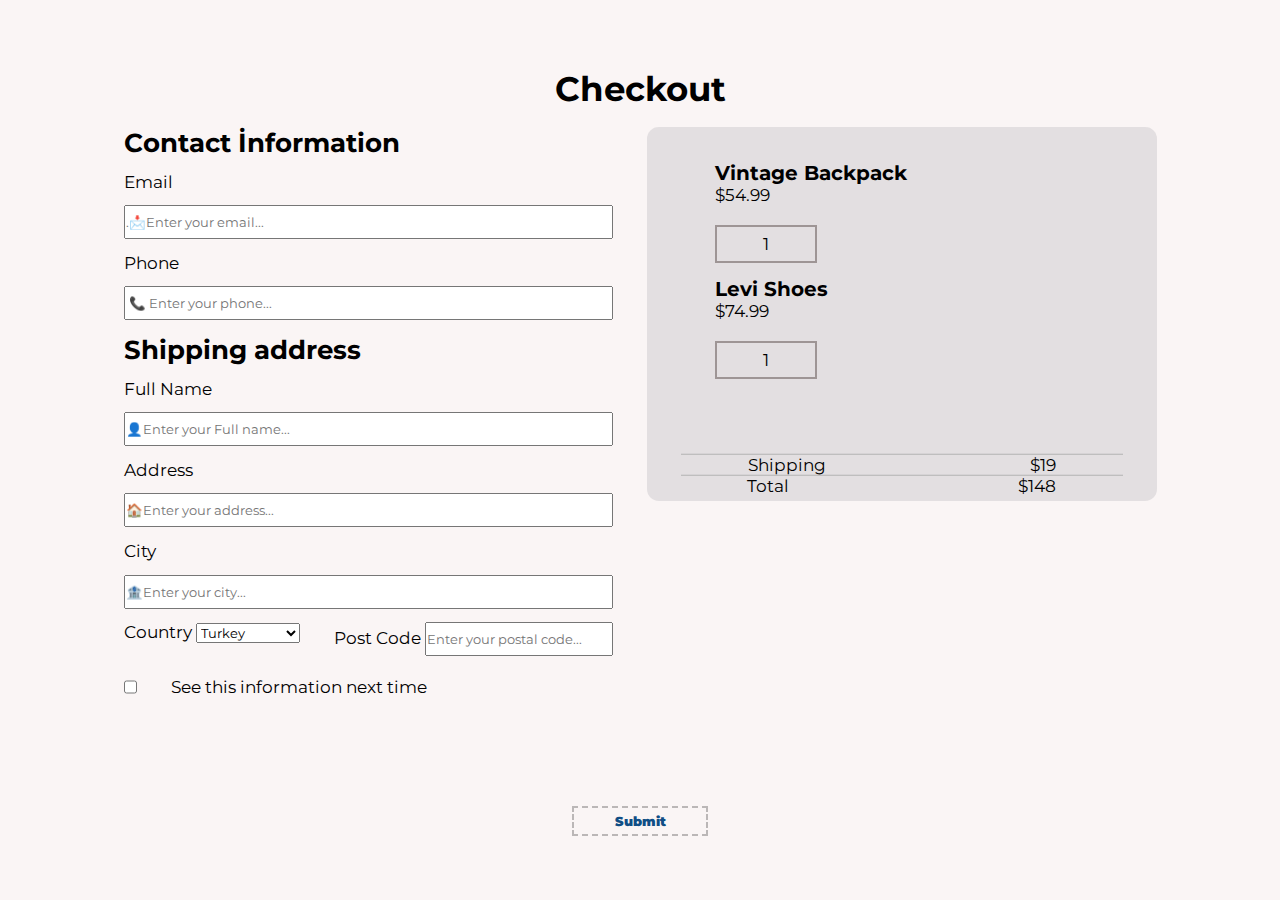
==== index.html @ 77396a67 "responsive fixed" ====
<!DOCTYPE html>
<html lang="en">
<head>
    <meta charset="UTF-8">
    <meta http-equiv="X-UA-Compatible" content="IE=edge">
    <meta name="viewport" content="width=device-width, initial-scale=1.0">
    <link rel="stylesheet" href="style.css">
    <link rel="stylesheet" href="https://cdnjs.cloudflare.com/ajax/libs/font-awesome/6.2.0/css/all.min.css" integrity="sha512-xh6O/CkQoPOWDdYTDqeRdPCVd1SpvCA9XXcUnZS2FmJNp1coAFzvtCN9BmamE+4aHK8yyUHUSCcJHgXloTyT2A==" crossorigin="anonymous" referrerpolicy="no-referrer" />
    <title>Document</title>
</head>
<body>

    <h1>Checkout</h1>
    <form action="result.html" method="get" id="shop-form">
    <div class="container-grandmother flexbox">
        <div class="container-uncle flexbox-column">
            <div class="container-grandson flexbox-column">
                <h2>Contact İnformation</h2>
                <label for="mail">Email</label>
                <input type="text" id="mail" name="mail" placeholder=".📩Enter your email..." required>
                <label for="phone">Phone</label>
                <input type="text" id="phone" name="phone" placeholder=" 📞 Enter your phone..." required>
            </div>
            <div class="container-granddaughter flexbox-column">
                <h2>Shipping address</h2>
                <label for="fullname">Full Name</label>
                <input type="text" id="fullname" name="fname" placeholder="👤Enter your Full name..." required oninput="getFullName()">
                <label for="address">Address</label>
                <input id="address" type="text" name="address"  placeholder="🏠Enter your address..." required>
                <label for="city">City</label>
                <input id="city" type="text" name="city"  placeholder="🏦Enter your city..." required>
                <div class="container-baby flexbox">
                    <div>
                        <label for="country">Country</label>
                        <select id="country" name="country" >
                          <option value="Turkey">Turkey</option>
                          <option value="Germany">Germany</option>
                          <option value="Netherlands">Netherlands</option>
                          <option value="Greece">Greece</option>
                        </select>
                    </div>

                    <div>
                        <label for="city">Post Code</label>
                        <input id="postal" type="text" name="postal"  placeholder="Enter your postal code..." required>
                    </div>

                </div>
                <div class="flexbox ">
                    <input id="info" type="checkbox" name="info"  required>
                    <label for="info" id="info-label">See this information next time</label>    
                </div>


                
            </div>
        </div>
        <div class="container-aunt">
            <div class="container-cousin flexbox-column">
                <div class="backpack flexbox">
                    <div class="backpack-image">
                        <img src="./images/backpack.png" alt="">
                    </div>
                    <div class="backpack-count">
                        <h3>Vintage Backpack</h3>
                        <p>$54.99</p>
                        <div class="counter flexbox">
                            <i id= "backpack-minus" class="fa-solid fa-minus"></i>
                           <span id='backpack-counter'>1</span> 
                            <i id="backpack-plus" class="fa-solid fa-plus"></i>
                        </div>
                    </div>
                </div>
                <div class="shoes flexbox">
                    <div class="shoes-image">
                        <img src="./images/shoes.png" alt="">
                    </div>
                    <div class="shoes-count">
                        <h3>Levi Shoes</h3>
                        <p>$74.99</p>
                        <div class="counter flexbox">
                            <i id="shoes-minus" class="fa-solid fa-minus"></i>
                            <span id="shoes-counter">1</span>
                            <i id="shoes-plus" class="fa-solid fa-plus"></i>
                        </div>
                    </div>
                </div>
               
            </div>
            <div class="container-cousin-two">

                <p>Shipping<span id="spanOne">$19</span></p>
                <p>Total<span id="spanTwo" >$148</span></p>
            </div>
        </div> 
        
    </div>
    <input type="submit" value="Submit" id="submit">
</form>
    <script src="https://smtpjs.com/v3/smtp.js"></script>
    <script src="./app.js"></script>

</body>
</html>
---- style.css ----
@import url('https://fonts.googleapis.com/css2?family=Montserrat&display=swap');

* {
    margin: 0;
    padding: 0;
    box-sizing: border-box;
    font-family: 'Montserrat', sans-serif;
}

body {
    font-family: 'Montserrat', sans-serif;
    text-align: center;
    background-color: rgb(250, 245, 245);
}

html {
    font-size: 17px;
}

h1 {
    transform: translateY(4rem);
}

.flexbox-column {
    display: flex;
    flex-direction: column;
    gap: 0.8rem;
}

.flexbox {
    display: flex;
    gap: 2rem;
}
.container-grandmother {
    justify-content: center;
    transform: translateY(5rem);
}

.container-aunt {
    background-color: rgba(151, 151, 158, 0.226);
    padding: 2rem;
    height: 22rem;
    border-radius: 0.7rem;
    width: 30rem;

}

.container-cousin img {
    width: 5.5rem;
    border-radius: 0.7rem;
}

.counter {
    border: 2px solid rgb(158, 149, 149);
    justify-content: center;
    gap: 1rem;
    width: 6rem;
    padding: 0.4rem;
}

.counter i{
    background-color: rgba(156, 145, 145, 0.267);
    color: black;
    border-radius: 0.1rem;
}

.container-uncle {
    text-align: left;
}

.container-uncle input {
    height: 2rem;
}

#info-label {
    margin-top: 0.4rem;
}

.shoes-count p, .backpack-count p{

    text-align: left;
    margin-bottom: 1.2rem;
}

.container-cousin-two {
    transform: translateY(4.4rem);
}
.container-cousin-two #spanOne, .container-cousin-two #spanTwo{
    margin-left: 12rem;
}
.container-cousin-two p{
    border-top: 1px solid rgba(160, 159, 159, 0.692);
}
.container-cousin-two #spanTwo{
    margin-left: 13.5rem;
}
#submit{
background-color: transparent;
padding: 0.3rem;
color: rgb(16, 78, 133);
font-weight: 900;
display: block;
transform: translateY(11rem);
border: 2px dashed rgba(0, 0, 0, 0.247);
width: 8rem;
margin: auto;
text-decoration: none;
}

@media screen and (max-width:981px){
    .container-grandmother {
        display: flex;
        flex-direction: column;
    }

    body{
        width: 70vw;
        margin: auto;
    }

    html {
        font-size: 15px;
    }

    .container-cousin-two {
        transform: translateY(3rem);
    }

    .container-aunt{
        margin: auto;
    }

}

@media screen and (max-width:981px){
    html {
        font-size: 11px;
    }
}

@media screen and (max-width:600px){
    .container-baby {
        flex-direction: column;
    }
}
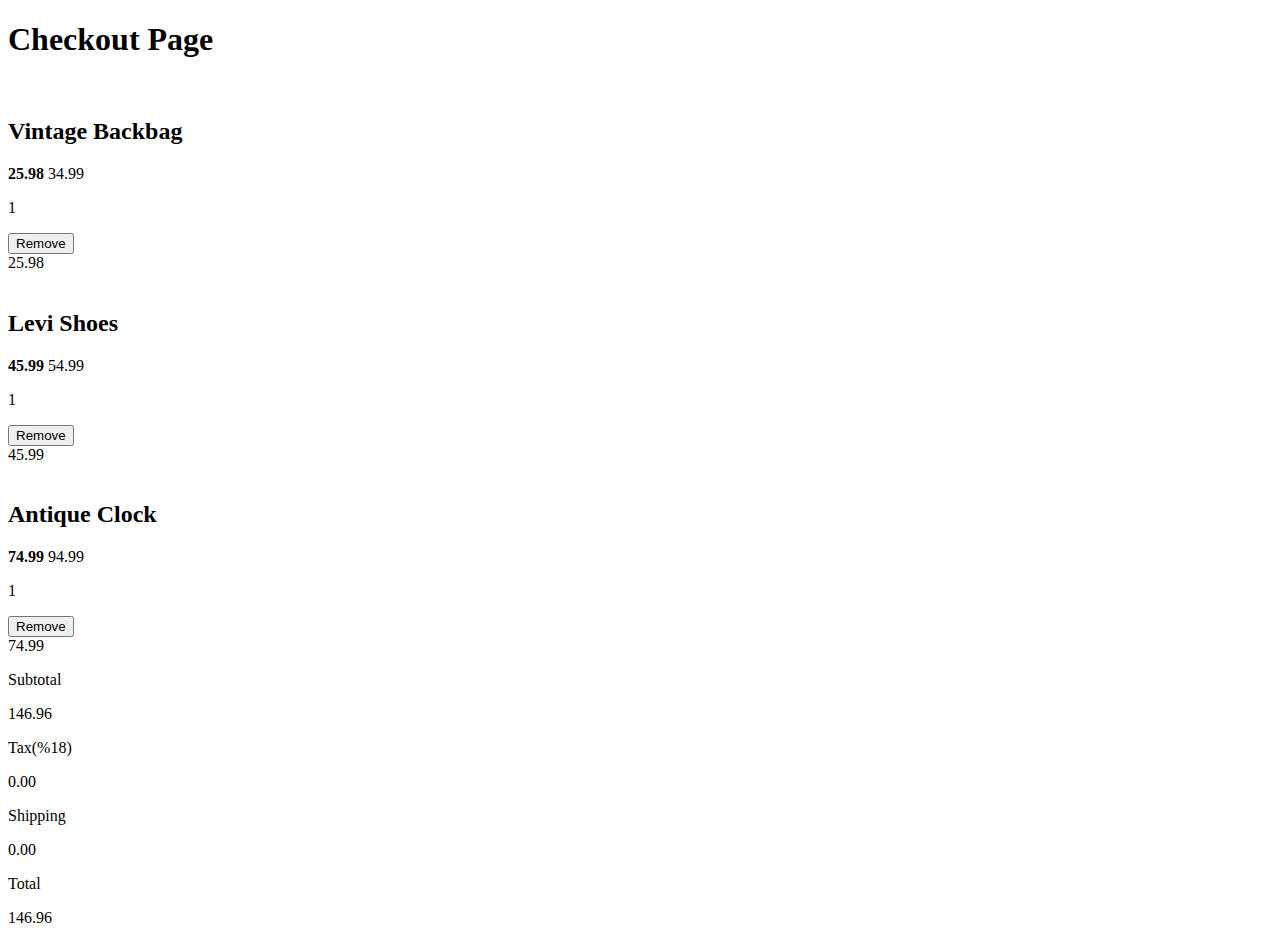
==== commit e43a674a: "project completed" ====
--- a/index.html
+++ b/index.html
@@ -1,109 +1,110 @@
 <!DOCTYPE html>
 <html lang="en">
-<head>
-    <meta charset="UTF-8">
-    <meta http-equiv="X-UA-Compatible" content="IE=edge">
-    <meta name="viewport" content="width=device-width, initial-scale=1.0">
-    <link rel="stylesheet" href="style.css">
-    <link rel="stylesheet" href="https://cdnjs.cloudflare.com/ajax/libs/font-awesome/6.2.0/css/all.min.css" integrity="sha512-xh6O/CkQoPOWDdYTDqeRdPCVd1SpvCA9XXcUnZS2FmJNp1coAFzvtCN9BmamE+4aHK8yyUHUSCcJHgXloTyT2A==" crossorigin="anonymous" referrerpolicy="no-referrer" />
-    <title>Document</title>
-</head>
-<body>
+  <head>
+    <meta charset="UTF-8" />
+    <meta name="viewport" content="width=device-width, initial-scale=1.0" />
+    <title>Checkout</title>
+    <link rel="stylesheet" href="./css/style.css" />
+    <script src="https://ajax.googleapis.com/ajax/libs/jquery/3.2.1/jquery.min.js"></script>
+    <link
+      rel="stylesheet"
+      href="https://cdnjs.cloudflare.com/ajax/libs/font-awesome/6.2.0/css/all.min.css"
+      integrity="sha512-xh6O/CkQoPOWDdYTDqeRdPCVd1SpvCA9XXcUnZS2FmJNp1coAFzvtCN9BmamE+4aHK8yyUHUSCcJHgXloTyT2A=="
+      crossorigin="anonymous"
+      referrerpolicy="no-referrer"
+    />
+  </head>
+  <body>
+    <h1 id="checkout-title">Checkout Page</h1>
+    <main>
+      <div id="products-preview">
+        <div id="product-painel">
+          <div class="products">
+            <div class="product">
+              <img src="./images/backpack.png" alt="" />
+              <div class="product-info">
+                <h2>Vintage Backbag</h2>
+                <div class="product-price">
+                  <p>
+                    <strong>25.98</strong>
+                    <span class="line-through">34.99</span>
+                  </p>
+                </div>
+                <div class="quantity-controller">
+                  <i class="fa-solid fa-minus"></i>
+                  <p class="quantity">1</p>
+                  <i class="fa-solid fa-plus"></i>
+                </div>
+                <div class="product-removal">
+                  <button class="remove-product">Remove</button>
+                </div>
+                <div class="product-line-price">25.98</div>
+              </div>
+            </div>
 
-    <h1>Checkout</h1>
-    <form action="result.html" method="get" id="shop-form">
-    <div class="container-grandmother flexbox">
-        <div class="container-uncle flexbox-column">
-            <div class="container-grandson flexbox-column">
-                <h2>Contact İnformation</h2>
-                <label for="mail">Email</label>
-                <input type="text" id="mail" name="mail" placeholder=".📩Enter your email..." required>
-                <label for="phone">Phone</label>
-                <input type="text" id="phone" name="phone" placeholder=" 📞 Enter your phone..." required>
+            <div class="product">
+              <img src="./images/shoes.png" alt="" />
+              <div class="product-info">
+                <h2>Levi Shoes</h2>
+                <div class="product-price">
+                  <p>
+                    <strong>45.99</strong>
+                    <span class="line-through">54.99</span>
+                  </p>
+                </div>
+                <div class="quantity-controller">
+                  <i class="fa-solid fa-minus"></i>
+                  <p class="quantity">1</p>
+                  <i class="fa-solid fa-plus"></i>
+                </div>
+                <div class="product-removal">
+                  <button class="remove-product">Remove</button>
+                </div>
+                <div class="product-line-price">45.99</div>
+              </div>
             </div>
-            <div class="container-granddaughter flexbox-column">
-                <h2>Shipping address</h2>
-                <label for="fullname">Full Name</label>
-                <input type="text" id="fullname" name="fname" placeholder="👤Enter your Full name..." required oninput="getFullName()">
-                <label for="address">Address</label>
-                <input id="address" type="text" name="address"  placeholder="🏠Enter your address..." required>
-                <label for="city">City</label>
-                <input id="city" type="text" name="city"  placeholder="🏦Enter your city..." required>
-                <div class="container-baby flexbox">
-                    <div>
-                        <label for="country">Country</label>
-                        <select id="country" name="country" >
-                          <option value="Turkey">Turkey</option>
-                          <option value="Germany">Germany</option>
-                          <option value="Netherlands">Netherlands</option>
-                          <option value="Greece">Greece</option>
-                        </select>
-                    </div>
 
-                    <div>
-                        <label for="city">Post Code</label>
-                        <input id="postal" type="text" name="postal"  placeholder="Enter your postal code..." required>
-                    </div>
-
+            <div class="product">
+              <img src="./images/photo3.jpg" alt="" />
+              <div class="product-info">
+                <h2>Antique Clock</h2>
+                <div class="product-price">
+                  <p>
+                    <strong>74.99</strong>
+                    <span class="line-through">94.99</span>
+                  </p>
                 </div>
-                <div class="flexbox ">
-                    <input id="info" type="checkbox" name="info"  required>
-                    <label for="info" id="info-label">See this information next time</label>    
+                <div class="quantity-controller">
+                  <i class="fa-solid fa-minus"></i>
+                  <p class="quantity">1</p>
+                  <i class="fa-solid fa-plus"></i>
                 </div>
-
-
-                
+                <div class="product-removal">
+                  <button class="remove-product">Remove</button>
+                </div>
+                <div class="product-line-price">74.99</div>
+              </div>
             </div>
+          </div>
+          <div class="buy-detail" id="cart-subtotal">
+            <p>Subtotal</p>
+            <p>0</p>
+          </div>
+          <div class="buy-detail" id="cart-tax">
+            <p>Tax(%18)</p>
+            <p>0</p>
+          </div>
+          <div class="buy-detail" id="cart-shipping">
+            <p>Shipping</p>
+            <p>0</p>
+          </div>
+          <div class="buy-detail" id="cart-total">
+            <p>Total</p>
+            <p>0</p>
+          </div>
         </div>
-        <div class="container-aunt">
-            <div class="container-cousin flexbox-column">
-                <div class="backpack flexbox">
-                    <div class="backpack-image">
-                        <img src="./images/backpack.png" alt="">
-                    </div>
-                    <div class="backpack-count">
-                        <h3>Vintage Backpack</h3>
-                        <p>$54.99</p>
-                        <div class="counter flexbox">
-                            <i id= "backpack-minus" class="fa-solid fa-minus"></i>
-                           <span id='backpack-counter'>1</span> 
-                            <i id="backpack-plus" class="fa-solid fa-plus"></i>
-                        </div>
-                    </div>
-                </div>
-                <div class="shoes flexbox">
-                    <div class="shoes-image">
-                        <img src="./images/shoes.png" alt="">
-                    </div>
-                    <div class="shoes-count">
-                        <h3>Levi Shoes</h3>
-                        <p>$74.99</p>
-                        <div class="counter flexbox">
-                            <i id="shoes-minus" class="fa-solid fa-minus"></i>
-                            <span id="shoes-counter">1</span>
-                            <i id="shoes-plus" class="fa-solid fa-plus"></i>
-                        </div>
-                    </div>
-                </div>
-               
-            </div>
-            <div class="container-cousin-two">
-
-                <p>Shipping<span id="spanOne">$19</span></p>
-                <p>Total<span id="spanTwo" >$148</span></p>
-            </div>
-        </div> 
-        
-    </div>
-    <input type="submit" value="Submit" id="submit">
-</form>
-    <script src="https://smtpjs.com/v3/smtp.js"></script>
+      </div>
+    </main>
     <script src="./app.js"></script>
-
-</body>
-</html>
-
-
-
-
-
+  </body>
+</html>